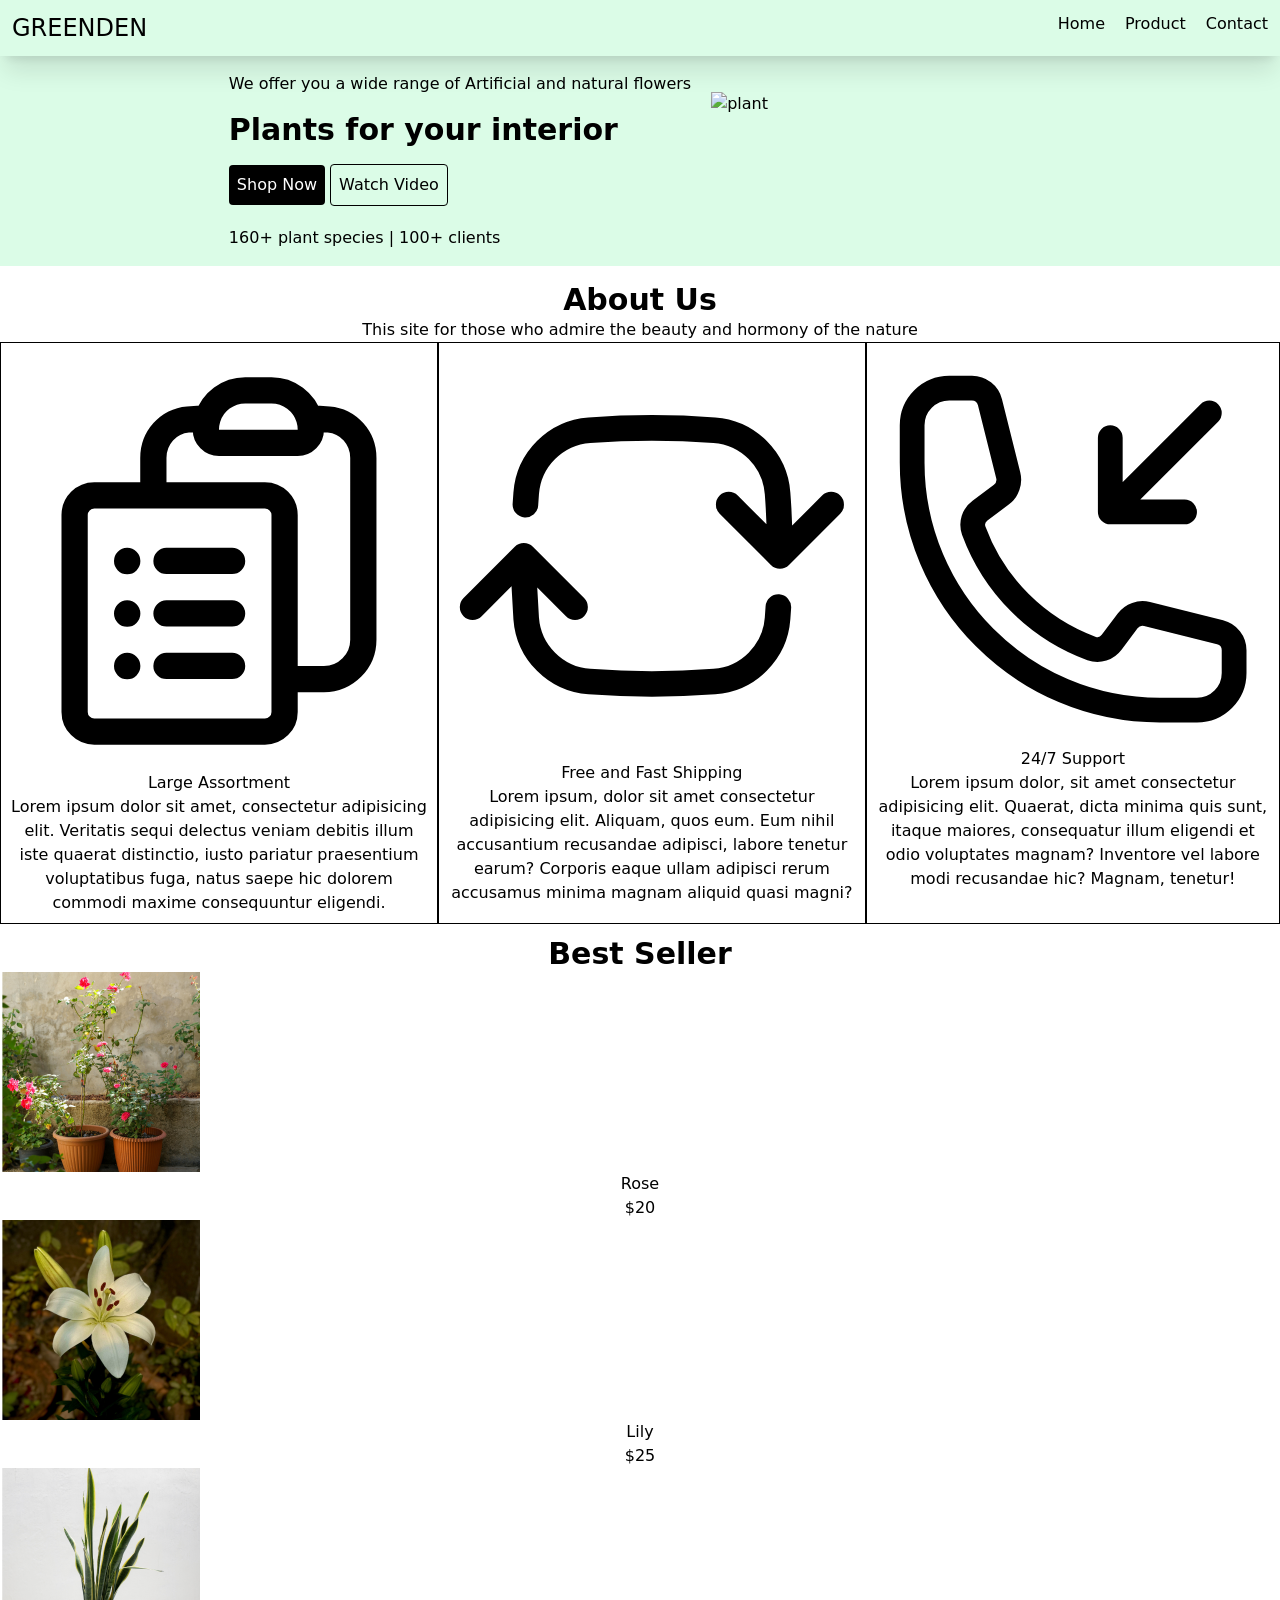
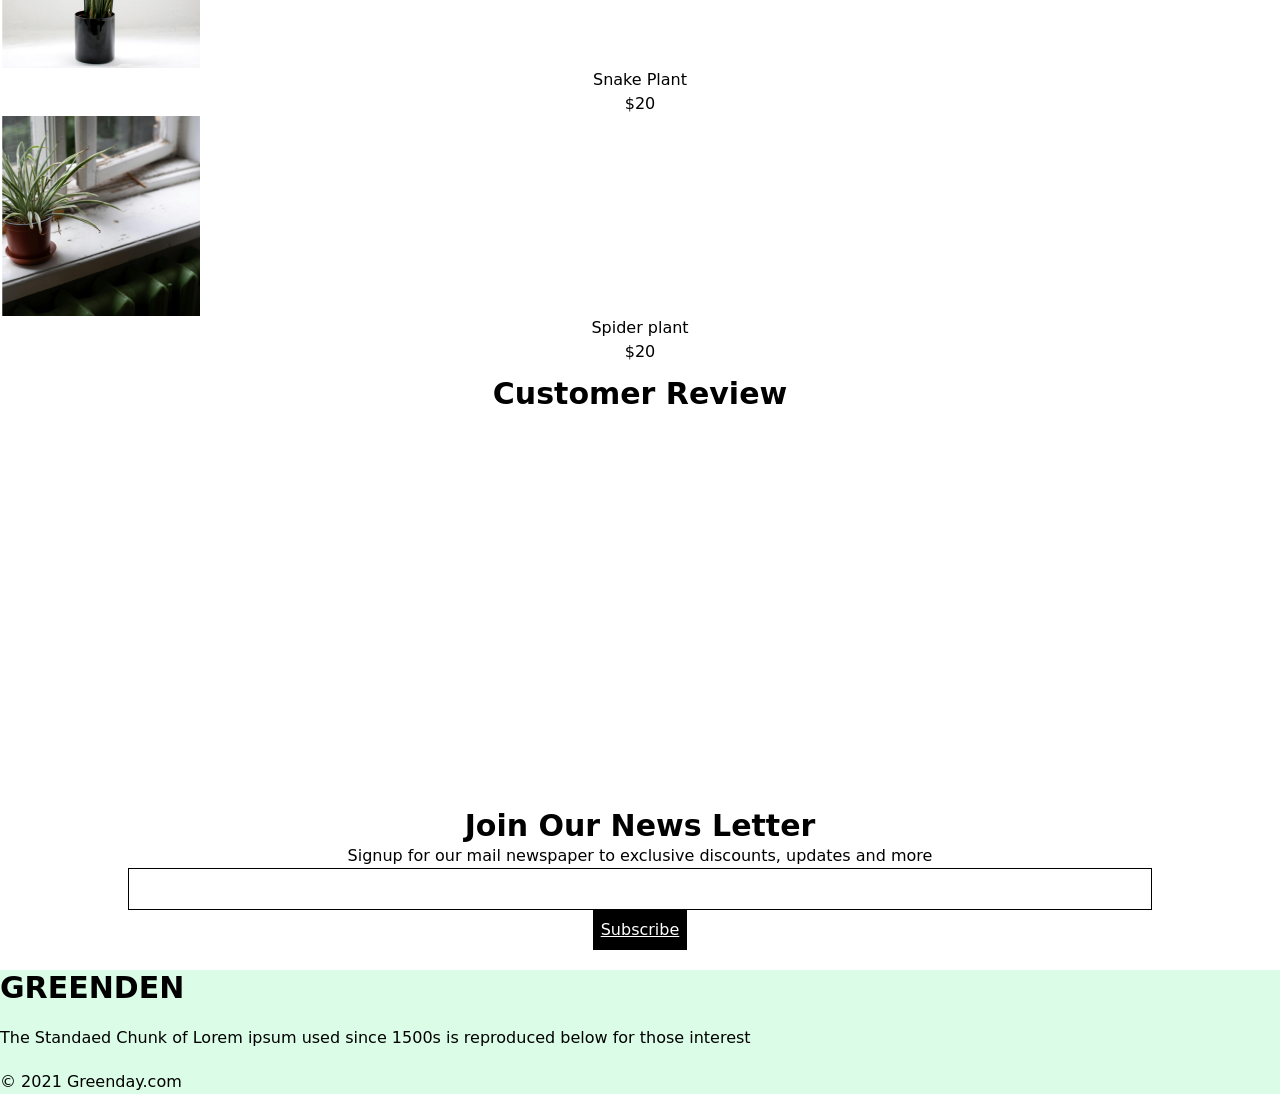
==== index.html @ ed3b125c "upd" ====
<!DOCTYPE html>
<html lang="en">
    <head>
        <meta charset="UTF-8">
        <meta name="viewport" content="width=device-width, initial-scale=1.0">
        <title>Greenden</title>
        <script src="https://cdn.tailwindcss.com"></script>
        <link href="./src/output.css" rel="stylesheet">

    </head>
    <body>
        <!-- Navbar -->
        <nav
            class="bg-green-100 p-3 flex item-center justify-between shadow-xl sticky top-0">
            <h1 class="text-2xl">GREENDEN</h1>

            <svg xmlns="http://www.w3.org/2000/svg" fill="none"
                viewBox="0 0 24 24" stroke-width="1.5" stroke="currentColor"
                class="size-6 md:hidden">
                <path stroke-linecap="round" stroke-linejoin="round"
                    d="M3.75 6.75h16.5M3.75 12h16.5m-16.5 5.25h16.5" />
            </svg>

            <ul class="flex gap-5 hidden md:flex">
                <li class="hover:underline">
                    <a href="#">Home</a>
                </li>
                <li class="hover:underline">
                    <a href="#">Product</a>
                </li>
                <li class="hover:underline">
                    <a href="#">Contact</a>
                </li>
            </ul>
        </nav>

        <!-- Header -->
        <section class="bg-green-100 p-4 md:p-10 flex justify-center">
            <div>
                <p class="mb-4">We offer you a wide range of Artificial and
                    natural flowers</p>
                <h2 class="font-bold text-3xl md:text-5xl mb-4">Plants for your
                    interior</h2>
                <div class="mb-5">
                    <button class="bg-black rounded p-2 text-white">Shop
                        Now</button>
                    <button class="border border-black rounded p-2">Watch
                        Video</button>
                </div>
                <p>160+ plant species | 100+ clients</p>
            </div>

            <div class="hidden md:flex block p-5">
                <img
                    src="https://imgs.search.brave.com/EVnCOijlvDy_owmdSF-6PU2ns52fnebkY9nEgkyW1LM/rs:fit:500:0:1:0/g:ce/aHR0cHM6Ly93d3cu/a3ViZXJpbmR1c3Ry/aWVzLmNvLmluL3Vw/bG9hZHMva3ViZXJp/bmR1c3RyaWVzL3By/b2R1Y3RzL2t1YmVy/LWluZHVzdHJpZXMt/cGFjay1vZi02LWZs/b3dlci1wb3QtLWZs/b3dlci1wb3QtZm9y/LWxpdmluZy1yb29t/LW9mZmljZS0tZmxv/d2VyLXBsYW50ZXJz/LWZvci1ob21lLW8t/MTg5MjU3NjA0MTQw/MDAzX20uanBnP3Y9/NTcx"
                    alt="plant" class="w-80">
            </div>

        </section>

        <!-- About -->
        <section class="text-center  mt-4">
            <h1 class="text-3xl font-bold">About Us</h1>
            <p>This site for those who admire the beauty and hormony of the
                nature</p>

            <div class="md:flex">
                <div class="border border-black p-2 m-6">
                    <svg xmlns="http://www.w3.org/2000/svg" fill="none"
                        viewBox="0 0 24 24" stroke-width="1.5"
                        stroke="currentColor" class="w-10 inline">
                        <path stroke-linecap="round" stroke-linejoin="round"
                            d="M9 12h3.75M9 15h3.75M9 18h3.75m3 .75H18a2.25 2.25 0 0 0 2.25-2.25V6.108c0-1.135-.845-2.098-1.976-2.192a48.424 48.424 0 0 0-1.123-.08m-5.801 0c-.065.21-.1.433-.1.664 0 .414.336.75.75.75h4.5a.75.75 0 0 0 .75-.75 2.25 2.25 0 0 0-.1-.664m-5.8 0A2.251 2.251 0 0 1 13.5 2.25H15c1.012 0 1.867.668 2.15 1.586m-5.8 0c-.376.023-.75.05-1.124.08C9.095 4.01 8.25 4.973 8.25 6.108V8.25m0 0H4.875c-.621 0-1.125.504-1.125 1.125v11.25c0 .621.504 1.125 1.125 1.125h9.75c.621 0 1.125-.504 1.125-1.125V9.375c0-.621-.504-1.125-1.125-1.125H8.25ZM6.75 12h.008v.008H6.75V12Zm0 3h.008v.008H6.75V15Zm0 3h.008v.008H6.75V18Z" />
                    </svg>
                    <h2 class="font-medium text-xl">Large Assortment</h2>
                    <p>Lorem ipsum dolor sit amet, consectetur adipisicing elit.
                        Veritatis sequi delectus veniam debitis illum iste
                        quaerat distinctio, iusto pariatur praesentium
                        voluptatibus fuga, natus saepe hic dolorem commodi
                        maxime consequuntur eligendi.</p>
                </div>
                <div class="border border-black p-2 m-6">
                    <svg xmlns="http://www.w3.org/2000/svg" fill="none"
                        viewBox="0 0 24 24" stroke-width="1.5"
                        stroke="currentColor" class="w-10 inline">
                        <path stroke-linecap="round" stroke-linejoin="round"
                            d="M19.5 12c0-1.232-.046-2.453-.138-3.662a4.006 4.006 0 0 0-3.7-3.7 48.678 48.678 0 0 0-7.324 0 4.006 4.006 0 0 0-3.7 3.7c-.017.22-.032.441-.046.662M19.5 12l3-3m-3 3-3-3m-12 3c0 1.232.046 2.453.138 3.662a4.006 4.006 0 0 0 3.7 3.7 48.656 48.656 0 0 0 7.324 0 4.006 4.006 0 0 0 3.7-3.7c.017-.22.032-.441.046-.662M4.5 12l3 3m-3-3-3 3" />
                    </svg>

                    <h2 class="font-medium text-xl">Free and Fast Shipping</h2>
                    <p>Lorem ipsum, dolor sit amet consectetur adipisicing elit.
                        Aliquam, quos eum. Eum nihil accusantium recusandae
                        adipisci, labore tenetur earum? Corporis eaque ullam
                        adipisci rerum accusamus minima magnam aliquid quasi
                        magni?</p>
                </div>
                <div class="border border-black p-2 m-6">
                    <svg xmlns="http://www.w3.org/2000/svg" fill="none"
                        viewBox="0 0 24 24" stroke-width="1.5"
                        stroke="currentColor" class="w-10 inline">
                        <path stroke-linecap="round" stroke-linejoin="round"
                            d="M14.25 9.75v-4.5m0 4.5h4.5m-4.5 0 6-6m-3 18c-8.284 0-15-6.716-15-15V4.5A2.25 2.25 0 0 1 4.5 2.25h1.372c.516 0 .966.351 1.091.852l1.106 4.423c.11.44-.054.902-.417 1.173l-1.293.97a1.062 1.062 0 0 0-.38 1.21 12.035 12.035 0 0 0 7.143 7.143c.441.162.928-.004 1.21-.38l.97-1.293a1.125 1.125 0 0 1 1.173-.417l4.423 1.106c.5.125.852.575.852 1.091V19.5a2.25 2.25 0 0 1-2.25 2.25h-2.25Z" />
                    </svg>

                    <h2 class="font-medium text-xl">24/7 Support</h2>
                    <p>Lorem ipsum dolor, sit amet consectetur adipisicing elit.
                        Quaerat, dicta minima quis sunt, itaque maiores,
                        consequatur illum eligendi et odio voluptates magnam?
                        Inventore vel labore modi recusandae hic? Magnam,
                        tenetur!</p>
                </div>
            </div>
        </section>

        <!-- best_seller -->
        <section class="text-center mt-3">
            <h1 class="text-3xl font-bold mb-3">Best Seller</h1>

            <div class="grid grid-cols-2 md:grid-cols-4">
                <div class="m-5">
                    <img class="inline hover:shadow-2xl hover:translate-y-2"
                     src="./img/bs1.png"
                        alt="rose">
                    <h1 class="mt-2">Rose</h1>
                    <p>$20</p>
                </div>

                <div class="m-5">
                    <img class="inline hover:shadow-2xl hover:translate-y-2"
                        src="./img/bs2.png"
                        alt="lily">
                    <h1 class="mt-2">Lily</h1>
                    <p>$25</p>
                </div>

                <div class="m-5">
                    <img class="inline hover:shadow-2xl hover:translate-y-2"
                        src="./img/bs3.png"
                        alt="snake plant">
                    <h1 class="mt-2">Snake Plant</h1>
                    <p>$20</p>
                </div>

                <div class="m-5">
                    <img class="inline hover:shadow-2xl hover:translate-y-2"
                        src="./img/bs4.png"
                        alt="Spider Plant">
                    <h1 class="mt-2">Spider plant</h1>
                    <p>$20</p>
                </div>
            </div>
        </section>

        <!-- Customer_review -->
        <section class="mt-3">
            <h1 class="text-center text-3xl font-bold mb-5">Customer Review</h1>

            <div class="flex flex-col justify-center gap-5 text-white m-5">
                <div class="bg-green-900 p-5 container">
                    <p>Lorem ipsum dolor sit amet consectetur, adipisicing elit. Sapiente quas eveniet dolore dolorum, quam architecto. Alias quis quasi molestias cupiditate dolore voluptatum labore tempora sed quaerat. Perferendis cupiditate molestiae iusto.</p>
                    <p class="font-bold text-yellow-300">David</p>
                </div>

                <div class="bg-green-900 p-5 container">
                    <p>Lorem ipsum dolor sit amet consectetur, adipisicing elit. Sapiente quas eveniet dolore dolorum, quam architecto. Alias quis quasi molestias cupiditate dolore voluptatum labore tempora sed quaerat. Perferendis cupiditate molestiae iusto.</p>
                    <p class="font-bold text-yellow-300">Hari</p>
                </div>

                <div class="bg-green-900 p-5 container">
                    <p>Lorem ipsum dolor sit amet consectetur, adipisicing elit. Sapiente quas eveniet dolore dolorum, quam architecto. Alias quis quasi molestias cupiditate dolore voluptatum labore tempora sed quaerat. Perferendis cupiditate molestiae iusto.</p>
                    <p class="font-bold text-yellow-300">Vignesh</p>
                </div>
            </div>
        </section>

        <!-- NEWS Letter -->
         <section class="text-center">
            <h1 class="text-3xl font-bold mt-7 mb-2">Join Our News Letter</h1>
            <p>Signup for our mail newspaper to exclusive discounts, updates and more</p>
            <input type="text" class="border border-black p-2 m-3" style="width: 80%;">
            <br>
            <button class="bg-black text-white p-2 b-1 underline">Subscribe</button>
         </section>

         <!-- footer -->
          <section class="bg-green-100 p-10 flex flex-col gap-5 mt-5">
            <h1 class="text-3xl font-bold">GREENDEN</h1>
            <p>The Standaed Chunk of Lorem ipsum used since 1500s is reproduced below for those interest</p>
            <p>&copy; 2021 Greenday.com</p>
          </section>
    </body>
</html>
---- src/output.css ----
/*! tailwindcss v4.2.1 | MIT License | https://tailwindcss.com */
@layer properties;
@layer theme, base, components, utilities;
@layer theme {
  :root, :host {
    --font-sans: ui-sans-serif, system-ui, sans-serif, "Apple Color Emoji",
      "Segoe UI Emoji", "Segoe UI Symbol", "Noto Color Emoji";
    --font-mono: ui-monospace, SFMono-Regular, Menlo, Monaco, Consolas, "Liberation Mono",
      "Courier New", monospace;
    --color-green-100: oklch(96.2% 0.044 156.743);
    --color-black: #000;
    --color-white: #fff;
    --spacing: 0.25rem;
    --text-2xl: 1.5rem;
    --text-2xl--line-height: calc(2 / 1.5);
    --text-3xl: 1.875rem;
    --text-3xl--line-height: calc(2.25 / 1.875);
    --font-weight-bold: 700;
    --default-font-family: var(--font-sans);
    --default-mono-font-family: var(--font-mono);
  }
}
@layer base {
  *, ::after, ::before, ::backdrop, ::file-selector-button {
    box-sizing: border-box;
    margin: 0;
    padding: 0;
    border: 0 solid;
  }
  html, :host {
    line-height: 1.5;
    -webkit-text-size-adjust: 100%;
    tab-size: 4;
    font-family: var(--default-font-family, ui-sans-serif, system-ui, sans-serif, "Apple Color Emoji", "Segoe UI Emoji", "Segoe UI Symbol", "Noto Color Emoji");
    font-feature-settings: var(--default-font-feature-settings, normal);
    font-variation-settings: var(--default-font-variation-settings, normal);
    -webkit-tap-highlight-color: transparent;
  }
  hr {
    height: 0;
    color: inherit;
    border-top-width: 1px;
  }
  abbr:where([title]) {
    -webkit-text-decoration: underline dotted;
    text-decoration: underline dotted;
  }
  h1, h2, h3, h4, h5, h6 {
    font-size: inherit;
    font-weight: inherit;
  }
  a {
    color: inherit;
    -webkit-text-decoration: inherit;
    text-decoration: inherit;
  }
  b, strong {
    font-weight: bolder;
  }
  code, kbd, samp, pre {
    font-family: var(--default-mono-font-family, ui-monospace, SFMono-Regular, Menlo, Monaco, Consolas, "Liberation Mono", "Courier New", monospace);
    font-feature-settings: var(--default-mono-font-feature-settings, normal);
    font-variation-settings: var(--default-mono-font-variation-settings, normal);
    font-size: 1em;
  }
  small {
    font-size: 80%;
  }
  sub, sup {
    font-size: 75%;
    line-height: 0;
    position: relative;
    vertical-align: baseline;
  }
  sub {
    bottom: -0.25em;
  }
  sup {
    top: -0.5em;
  }
  table {
    text-indent: 0;
    border-color: inherit;
    border-collapse: collapse;
  }
  :-moz-focusring {
    outline: auto;
  }
  progress {
    vertical-align: baseline;
  }
  summary {
    display: list-item;
  }
  ol, ul, menu {
    list-style: none;
  }
  img, svg, video, canvas, audio, iframe, embed, object {
    display: block;
    vertical-align: middle;
  }
  img, video {
    max-width: 100%;
    height: auto;
  }
  button, input, select, optgroup, textarea, ::file-selector-button {
    font: inherit;
    font-feature-settings: inherit;
    font-variation-settings: inherit;
    letter-spacing: inherit;
    color: inherit;
    border-radius: 0;
    background-color: transparent;
    opacity: 1;
  }
  :where(select:is([multiple], [size])) optgroup {
    font-weight: bolder;
  }
  :where(select:is([multiple], [size])) optgroup option {
    padding-inline-start: 20px;
  }
  ::file-selector-button {
    margin-inline-end: 4px;
  }
  ::placeholder {
    opacity: 1;
  }
  @supports (not (-webkit-appearance: -apple-pay-button))  or (contain-intrinsic-size: 1px) {
    ::placeholder {
      color: currentcolor;
      @supports (color: color-mix(in lab, red, red)) {
        color: color-mix(in oklab, currentcolor 50%, transparent);
      }
    }
  }
  textarea {
    resize: vertical;
  }
  ::-webkit-search-decoration {
    -webkit-appearance: none;
  }
  ::-webkit-date-and-time-value {
    min-height: 1lh;
    text-align: inherit;
  }
  ::-webkit-datetime-edit {
    display: inline-flex;
  }
  ::-webkit-datetime-edit-fields-wrapper {
    padding: 0;
  }
  ::-webkit-datetime-edit, ::-webkit-datetime-edit-year-field, ::-webkit-datetime-edit-month-field, ::-webkit-datetime-edit-day-field, ::-webkit-datetime-edit-hour-field, ::-webkit-datetime-edit-minute-field, ::-webkit-datetime-edit-second-field, ::-webkit-datetime-edit-millisecond-field, ::-webkit-datetime-edit-meridiem-field {
    padding-block: 0;
  }
  ::-webkit-calendar-picker-indicator {
    line-height: 1;
  }
  :-moz-ui-invalid {
    box-shadow: none;
  }
  button, input:where([type="button"], [type="reset"], [type="submit"]), ::file-selector-button {
    appearance: button;
  }
  ::-webkit-inner-spin-button, ::-webkit-outer-spin-button {
    height: auto;
  }
  [hidden]:where(:not([hidden="until-found"])) {
    display: none !important;
  }
}
@layer utilities {
  .sticky {
    position: sticky;
  }
  .top-0 {
    top: calc(var(--spacing) * 0);
  }
  .mt-3 {
    margin-top: calc(var(--spacing) * 3);
  }
  .mt-4 {
    margin-top: calc(var(--spacing) * 4);
  }
  .mt-5 {
    margin-top: calc(var(--spacing) * 5);
  }
  .mb-4 {
    margin-bottom: calc(var(--spacing) * 4);
  }
  .mb-5 {
    margin-bottom: calc(var(--spacing) * 5);
  }
  .block {
    display: block;
  }
  .flex {
    display: flex;
  }
  .hidden {
    display: none;
  }
  .table {
    display: table;
  }
  .size-6 {
    width: calc(var(--spacing) * 6);
    height: calc(var(--spacing) * 6);
  }
  .w-3 {
    width: calc(var(--spacing) * 3);
  }
  .w-24 {
    width: calc(var(--spacing) * 24);
  }
  .w-44 {
    width: calc(var(--spacing) * 44);
  }
  .w-80 {
    width: calc(var(--spacing) * 80);
  }
  .border-collapse {
    border-collapse: collapse;
  }
  .resize {
    resize: both;
  }
  .flex-col {
    flex-direction: column;
  }
  .items-center {
    align-items: center;
  }
  .justify-between {
    justify-content: space-between;
  }
  .justify-center {
    justify-content: center;
  }
  .gap-5 {
    gap: calc(var(--spacing) * 5);
  }
  .rounded {
    border-radius: 0.25rem;
  }
  .border {
    border-style: var(--tw-border-style);
    border-width: 1px;
  }
  .border-black {
    border-color: var(--color-black);
  }
  .bg-black {
    background-color: var(--color-black);
  }
  .bg-green-100 {
    background-color: var(--color-green-100);
  }
  .p-2 {
    padding: calc(var(--spacing) * 2);
  }
  .p-3 {
    padding: calc(var(--spacing) * 3);
  }
  .p-4 {
    padding: calc(var(--spacing) * 4);
  }
  .p-5 {
    padding: calc(var(--spacing) * 5);
  }
  .text-center {
    text-align: center;
  }
  .text-2xl {
    font-size: var(--text-2xl);
    line-height: var(--tw-leading, var(--text-2xl--line-height));
  }
  .text-3xl {
    font-size: var(--text-3xl);
    line-height: var(--tw-leading, var(--text-3xl--line-height));
  }
  .font-bold {
    --tw-font-weight: var(--font-weight-bold);
    font-weight: var(--font-weight-bold);
  }
  .text-white {
    color: var(--color-white);
  }
  .underline {
    text-decoration-line: underline;
  }
  .shadow-xl {
    --tw-shadow: 0 20px 25px -5px var(--tw-shadow-color, rgb(0 0 0 / 0.1)), 0 8px 10px -6px var(--tw-shadow-color, rgb(0 0 0 / 0.1));
    box-shadow: var(--tw-inset-shadow), var(--tw-inset-ring-shadow), var(--tw-ring-offset-shadow), var(--tw-ring-shadow), var(--tw-shadow);
  }
  .outline {
    outline-style: var(--tw-outline-style);
    outline-width: 1px;
  }
  .hover\:underline {
    &:hover {
      @media (hover: hover) {
        text-decoration-line: underline;
      }
    }
  }
  .md\:flex {
    @media (width >= 48rem) {
      display: flex;
    }
  }
  .md\:hidden {
    @media (width >= 48rem) {
      display: none;
    }
  }
}
@property --tw-border-style {
  syntax: "*";
  inherits: false;
  initial-value: solid;
}
@property --tw-font-weight {
  syntax: "*";
  inherits: false;
}
@property --tw-shadow {
  syntax: "*";
  inherits: false;
  initial-value: 0 0 #0000;
}
@property --tw-shadow-color {
  syntax: "*";
  inherits: false;
}
@property --tw-shadow-alpha {
  syntax: "<percentage>";
  inherits: false;
  initial-value: 100%;
}
@property --tw-inset-shadow {
  syntax: "*";
  inherits: false;
  initial-value: 0 0 #0000;
}
@property --tw-inset-shadow-color {
  syntax: "*";
  inherits: false;
}
@property --tw-inset-shadow-alpha {
  syntax: "<percentage>";
  inherits: false;
  initial-value: 100%;
}
@property --tw-ring-color {
  syntax: "*";
  inherits: false;
}
@property --tw-ring-shadow {
  syntax: "*";
  inherits: false;
  initial-value: 0 0 #0000;
}
@property --tw-inset-ring-color {
  syntax: "*";
  inherits: false;
}
@property --tw-inset-ring-shadow {
  syntax: "*";
  inherits: false;
  initial-value: 0 0 #0000;
}
@property --tw-ring-inset {
  syntax: "*";
  inherits: false;
}
@property --tw-ring-offset-width {
  syntax: "<length>";
  inherits: false;
  initial-value: 0px;
}
@property --tw-ring-offset-color {
  syntax: "*";
  inherits: false;
  initial-value: #fff;
}
@property --tw-ring-offset-shadow {
  syntax: "*";
  inherits: false;
  initial-value: 0 0 #0000;
}
@property --tw-outline-style {
  syntax: "*";
  inherits: false;
  initial-value: solid;
}
@layer properties {
  @supports ((-webkit-hyphens: none) and (not (margin-trim: inline))) or ((-moz-orient: inline) and (not (color:rgb(from red r g b)))) {
    *, ::before, ::after, ::backdrop {
      --tw-border-style: solid;
      --tw-font-weight: initial;
      --tw-shadow: 0 0 #0000;
      --tw-shadow-color: initial;
      --tw-shadow-alpha: 100%;
      --tw-inset-shadow: 0 0 #0000;
      --tw-inset-shadow-color: initial;
      --tw-inset-shadow-alpha: 100%;
      --tw-ring-color: initial;
      --tw-ring-shadow: 0 0 #0000;
      --tw-inset-ring-color: initial;
      --tw-inset-ring-shadow: 0 0 #0000;
      --tw-ring-inset: initial;
      --tw-ring-offset-width: 0px;
      --tw-ring-offset-color: #fff;
      --tw-ring-offset-shadow: 0 0 #0000;
      --tw-outline-style: solid;
    }
  }
}
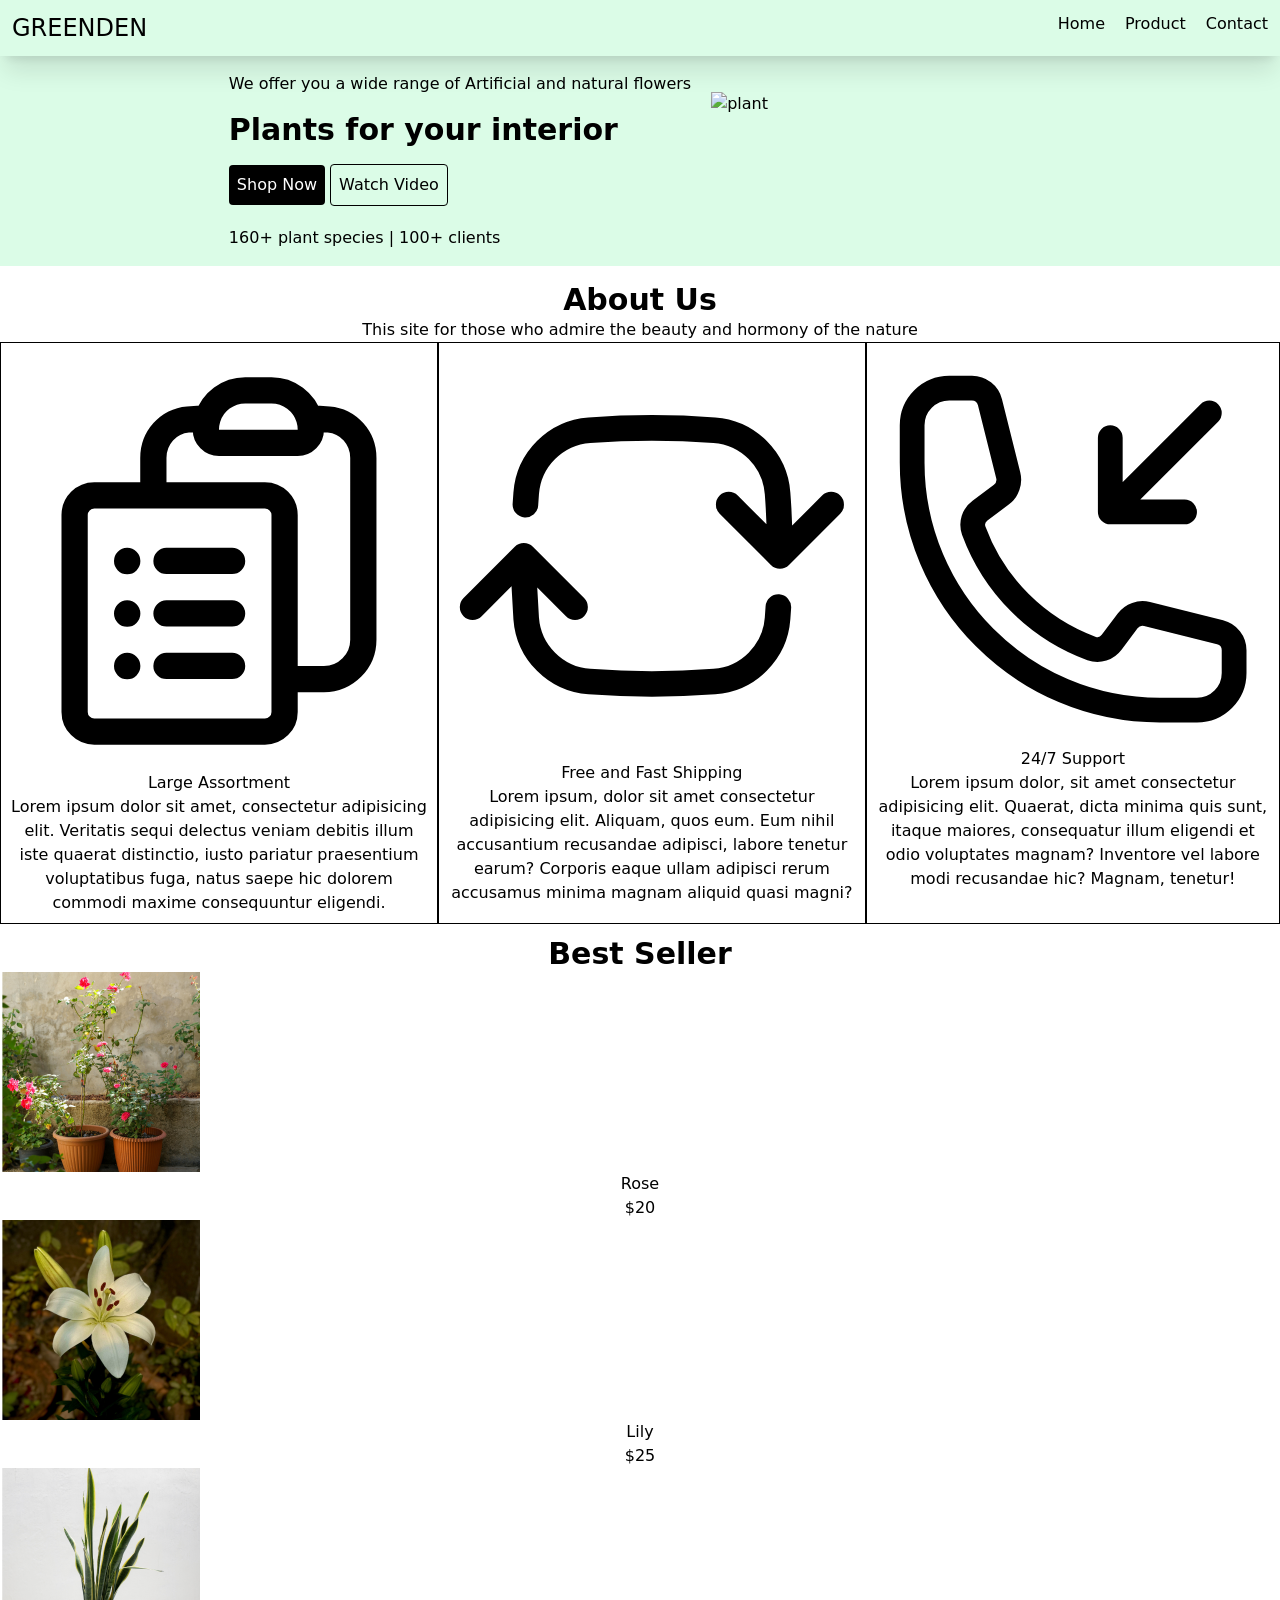
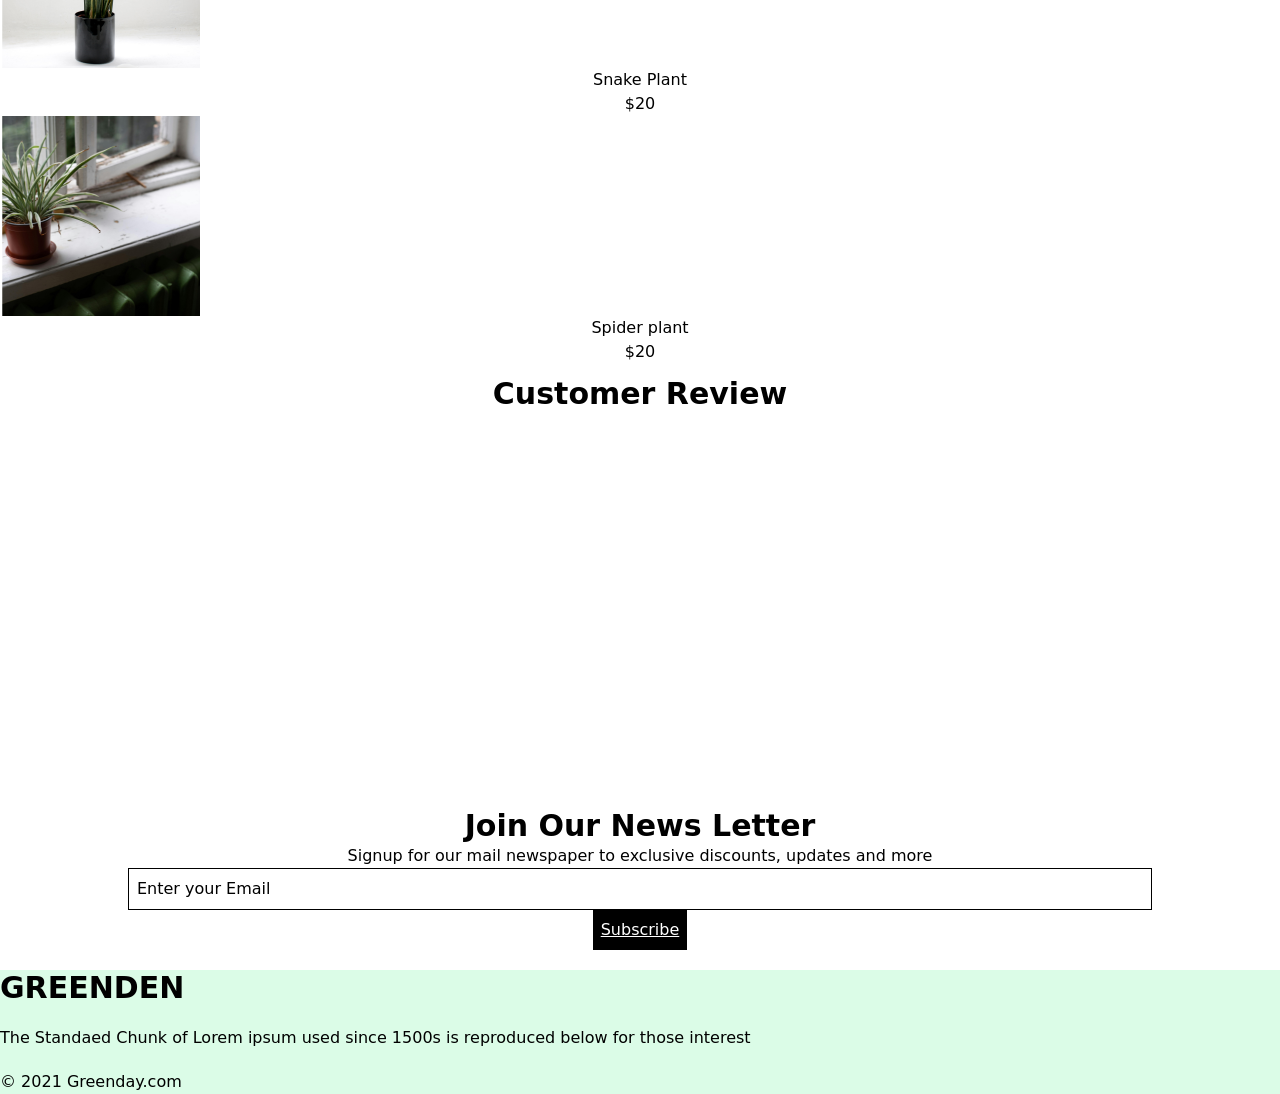
==== commit 9fcb7939: "upd" ====
--- a/index.html
+++ b/index.html
@@ -23,13 +23,13 @@
 
             <ul class="flex gap-5 hidden md:flex">
                 <li class="hover:underline">
-                    <a href="#">Home</a>
+                    <a href="./index.html">Home</a>
                 </li>
                 <li class="hover:underline">
-                    <a href="#">Product</a>
+                    <a href="./product.html">Product</a>
                 </li>
                 <li class="hover:underline">
-                    <a href="#">Contact</a>
+                    <a href="./contact.html">Contact</a>
                 </li>
             </ul>
         </nav>
@@ -177,7 +177,7 @@
          <section class="text-center">
             <h1 class="text-3xl font-bold mt-7 mb-2">Join Our News Letter</h1>
             <p>Signup for our mail newspaper to exclusive discounts, updates and more</p>
-            <input type="text" class="border border-black p-2 m-3" style="width: 80%;">
+            <input type="email" placeholder="Enter your Email" class="border border-black p-2 m-3" style="width: 80%;">
             <br>
             <button class="bg-black text-white p-2 b-1 underline">Subscribe</button>
          </section>
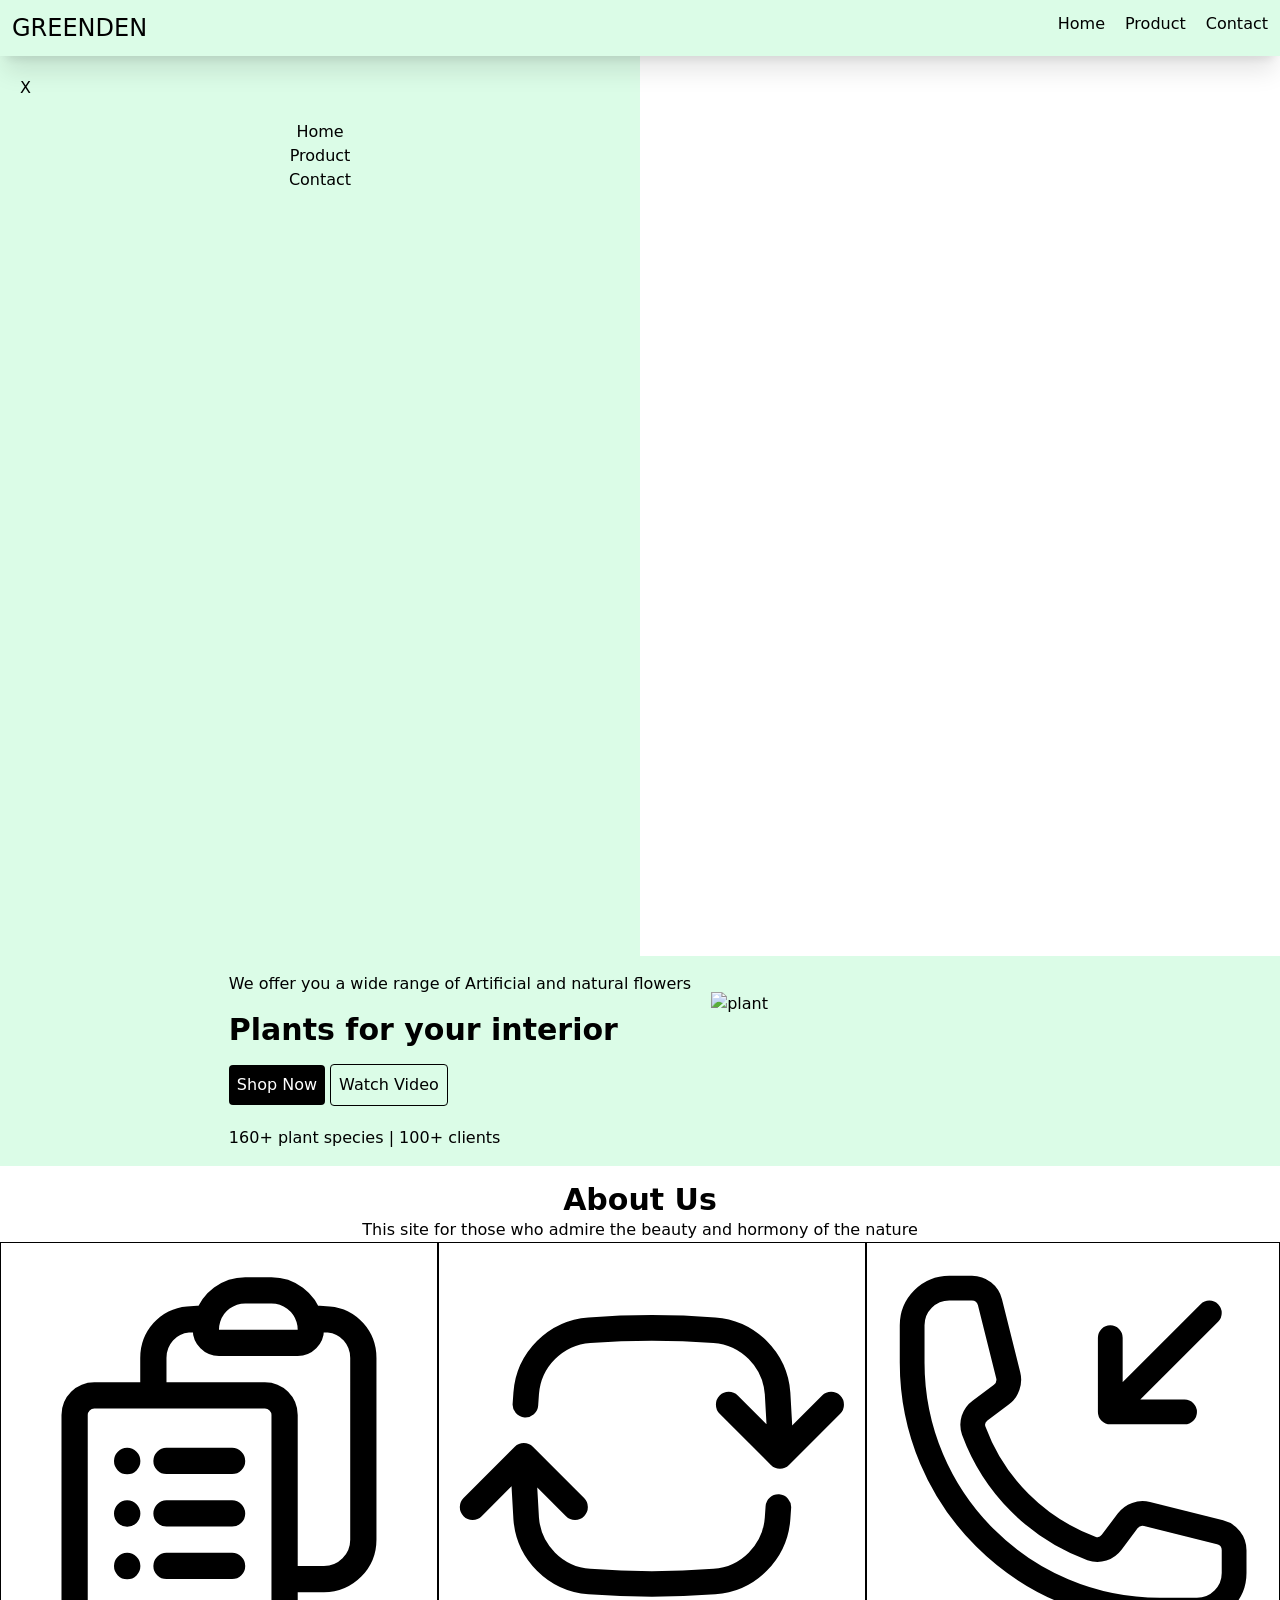
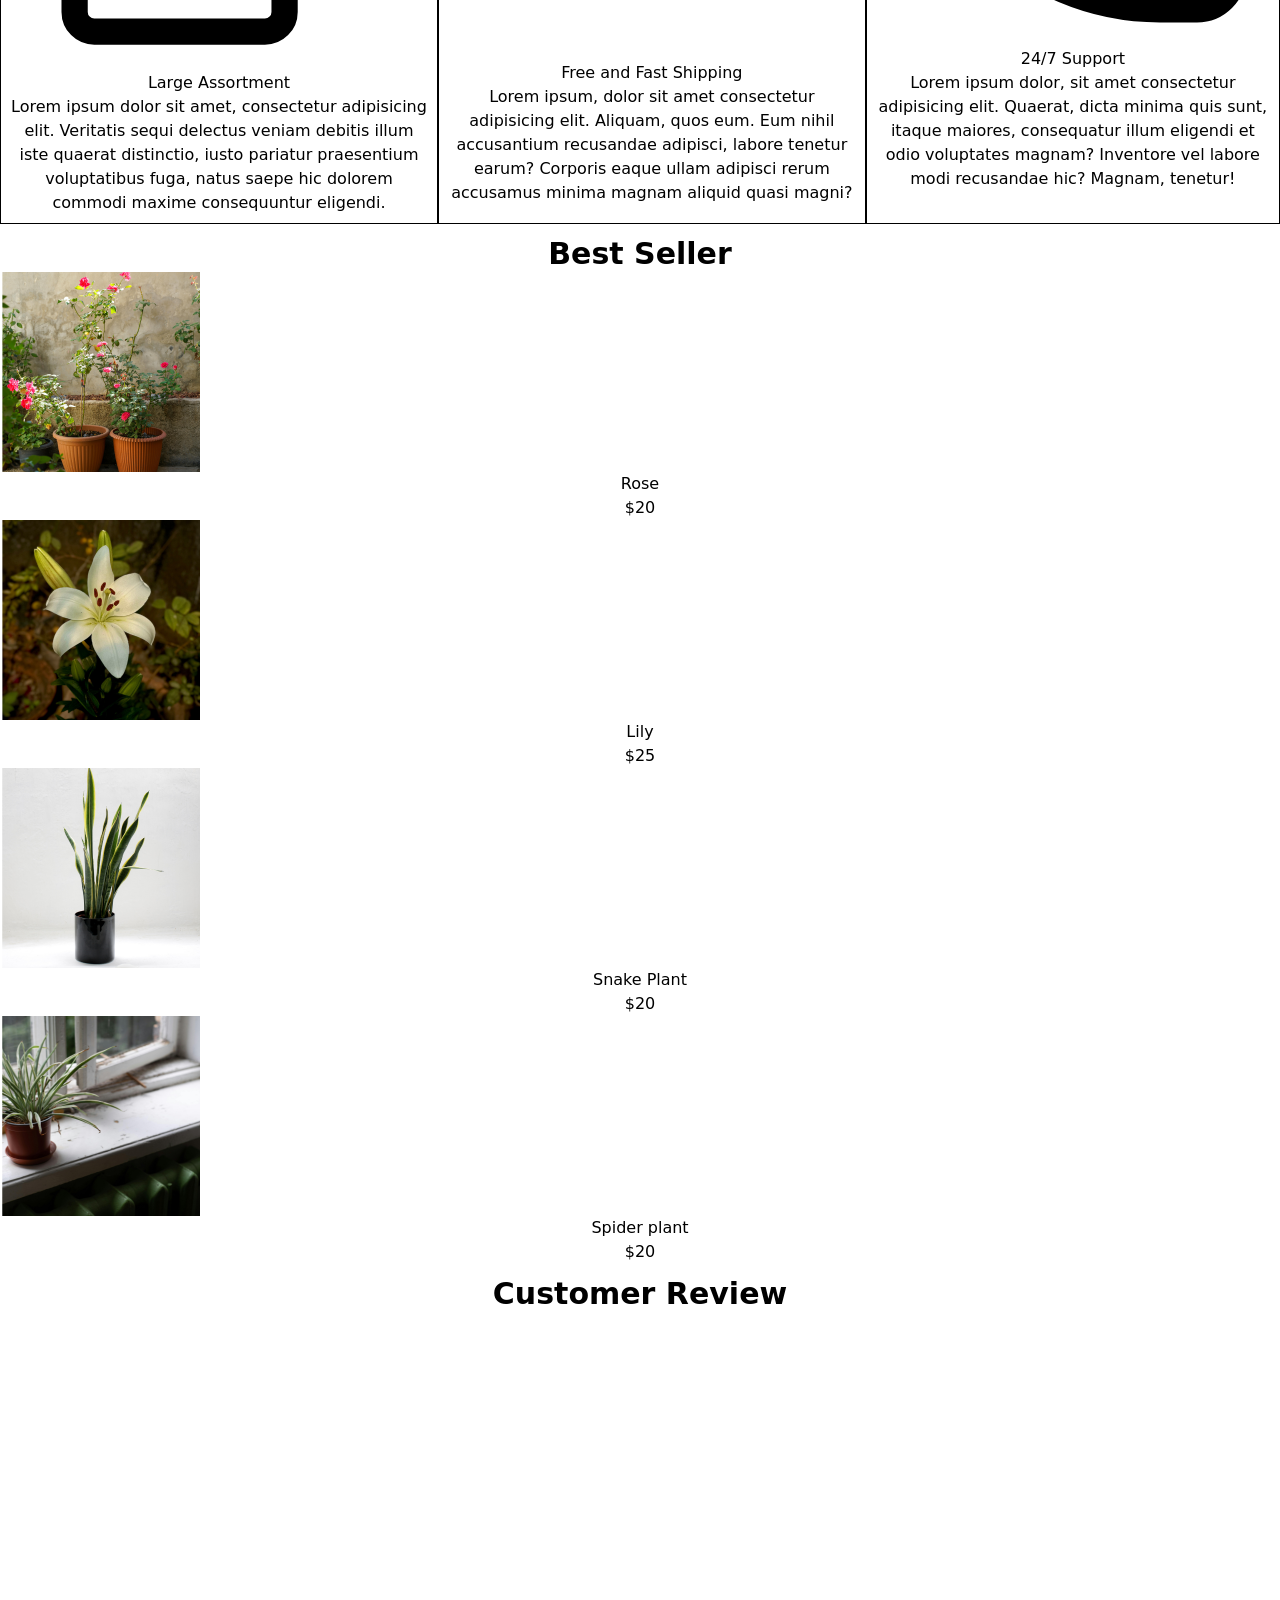
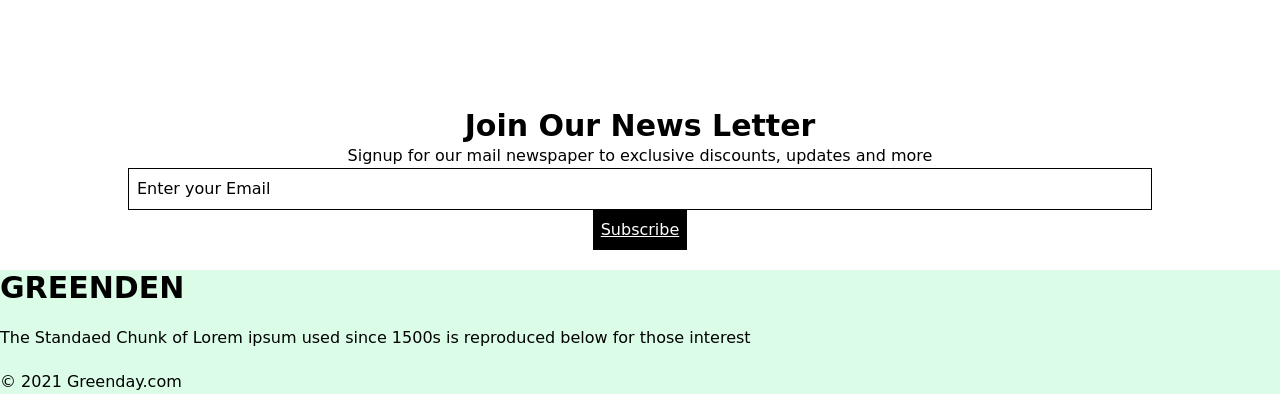
==== commit 4828f177: "upd" ====
--- a/index.html
+++ b/index.html
@@ -11,10 +11,10 @@
     <body>
         <!-- Navbar -->
         <nav
-            class="bg-green-100 p-3 flex item-center justify-between shadow-xl sticky top-0">
+            class="bg-green-100 p-3 flex item-center justify-between shadow-xl sticky top-0 z-10">
             <h1 class="text-2xl">GREENDEN</h1>
 
-            <svg xmlns="http://www.w3.org/2000/svg" fill="none"
+            <svg id="menu" xmlns="http://www.w3.org/2000/svg" fill="none"
                 viewBox="0 0 24 24" stroke-width="1.5" stroke="currentColor"
                 class="size-6 md:hidden">
                 <path stroke-linecap="round" stroke-linejoin="round"
@@ -33,6 +33,25 @@
                 </li>
             </ul>
         </nav>
+
+        <!-- side navbar -->
+         <div id="sidenav" class="bg-green-100 fixed z-20 top-0 right-0.5%" style="width: 50%; height: 100vh; right: -50%;">
+            
+            <div class="text-right p-5">
+                <p id="closenav" class="cursor-pointer inline">X</p>
+            </div>
+            <ul class="flex flex-col items-center gap-8 md:flex">
+                <li class="hover:underline">
+                    <a href="./index.html">Home</a>
+                </li>
+                <li class="hover:underline">
+                    <a href="./product.html">Product</a>
+                </li>
+                <li class="hover:underline">
+                    <a href="./contact.html">Contact</a>
+                </li>
+            </ul>
+         </div>
 
         <!-- Header -->
         <section class="bg-green-100 p-4 md:p-10 flex justify-center">
@@ -188,5 +207,8 @@
             <p>The Standaed Chunk of Lorem ipsum used since 1500s is reproduced below for those interest</p>
             <p>&copy; 2021 Greenday.com</p>
           </section>
+
+
+          <script src="index.js"></script>
     </body>
 </html>
